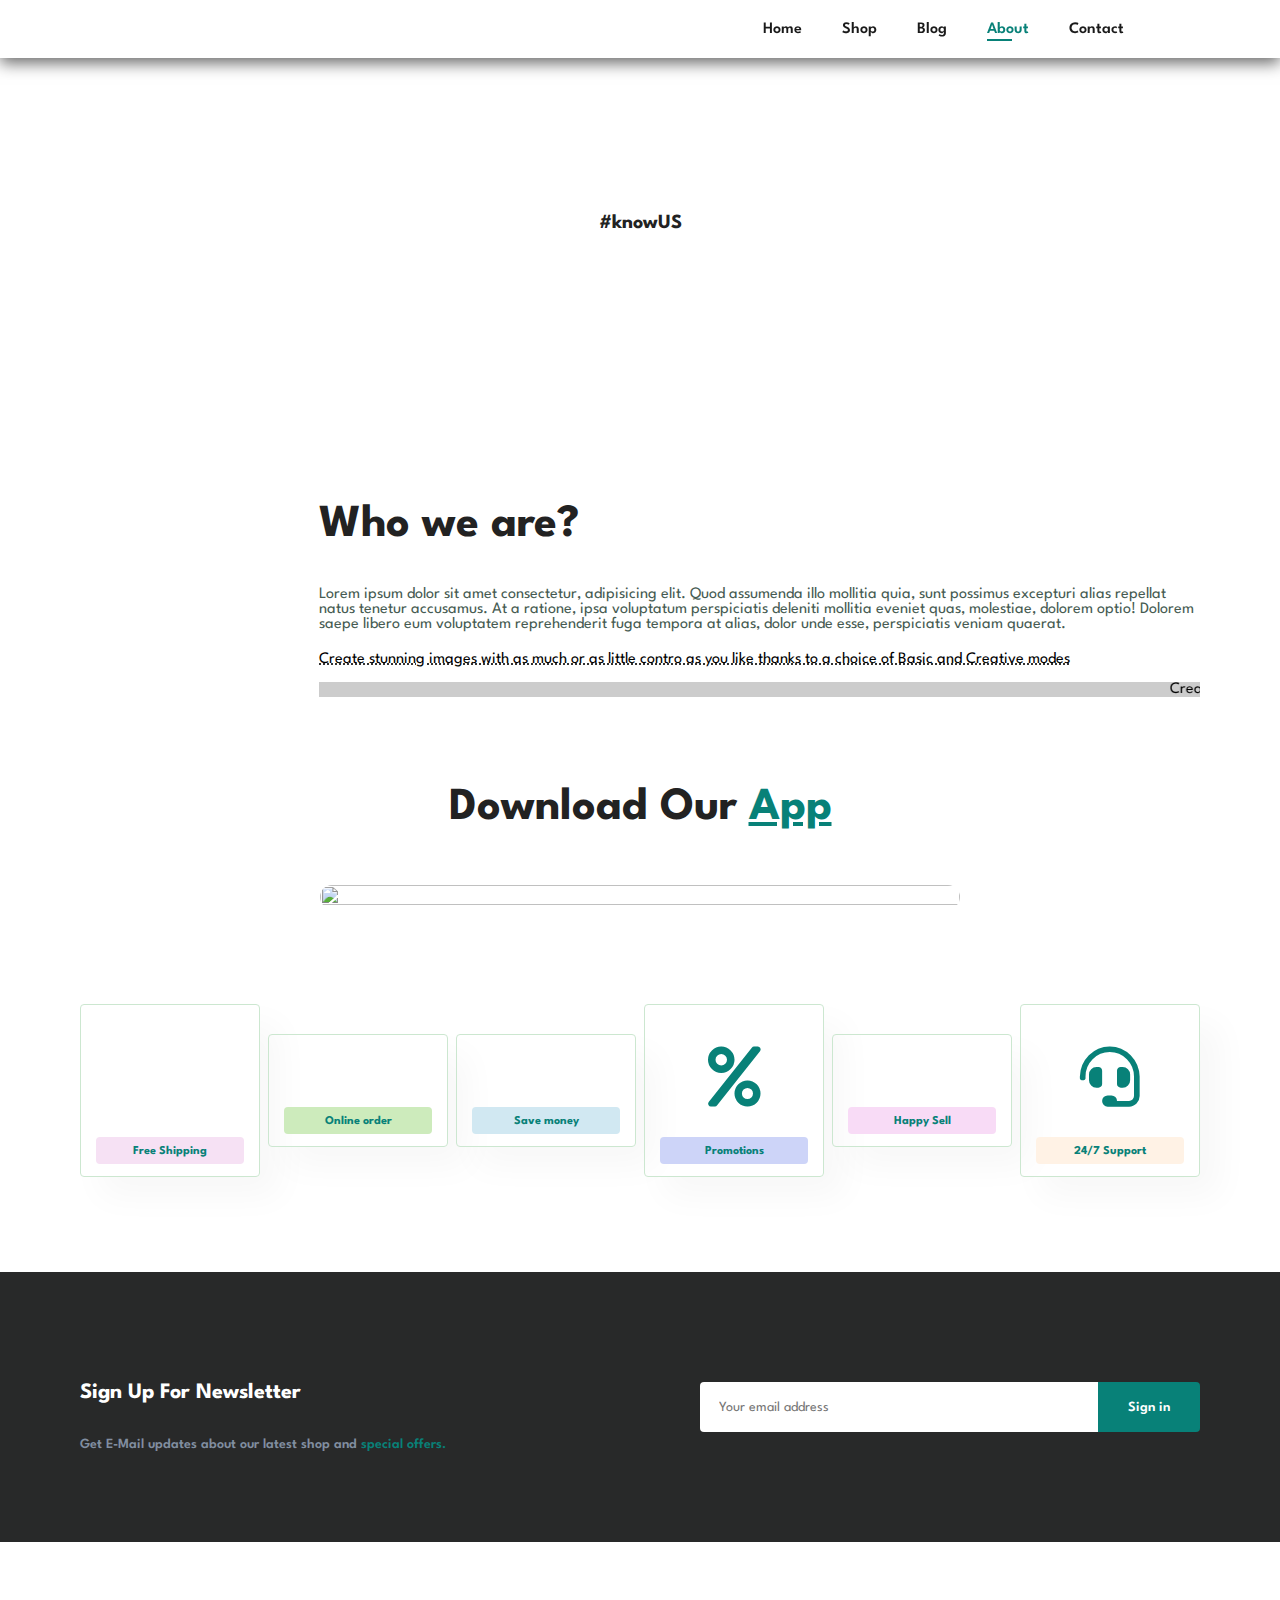
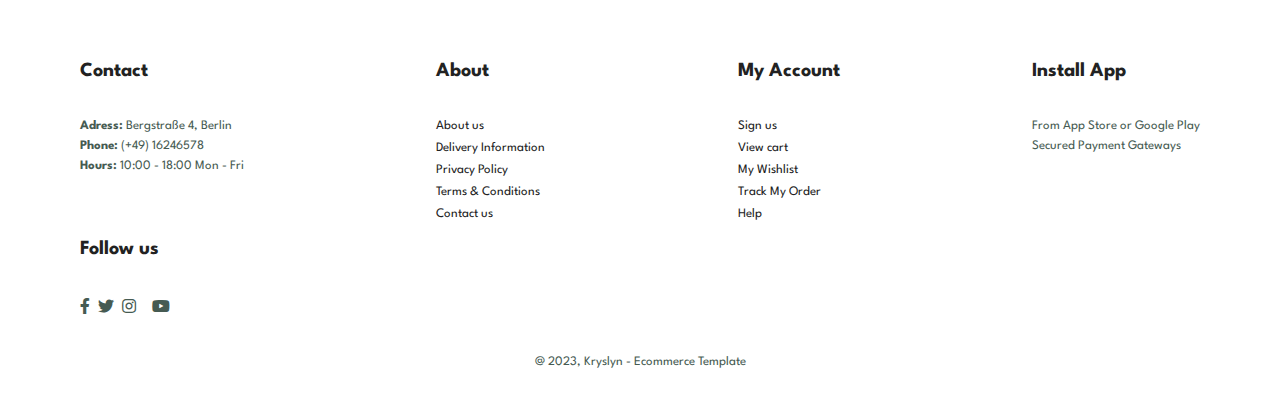
==== about.html @ 99d75855 "update pages" ====
<!DOCTYPE html>
<html lang="de">
  <head>
    <meta charset="UTF-8" />
    <meta http-equiv="X-UA-Compatible" content="IE=edge" />
    <meta name="viewport" content="width=device-width, initial-scale=1.0" />
    <title>E-Commerce Web</title>
    <link
      rel="stylesheet"
      href="https://pro.fontawesome.com/releases/v5.10.0/css/all.css"
    />

    <link rel="stylesheet" href="style.css" />
  </head>
  <body>
    <section id="header">
      <a href=""><img src="img/logo.png" class="logo" alt="" /></a>

      <div>
        <ul id="navbar">
          <li><a href="index.html">Home</a></li>
          <li><a href="shop.html">Shop</a></li>
          <li><a href="blog.html">Blog</a></li>
          <li><a href="about.html" class="active">About</a></li>
          <li><a href="contact.html">Contact</a></li>
          <li>
            <a href="cart.html" id="bag"><i class="far fa-shopping-bag"></i></a>
          </li>
          <a href="#" id="close"><i class="far fa-times"></i></a>
        </ul>
      </div>
      <div id="mobile">
        <a href="#"><i class="far fa-shopping-bag"></i></a>
        <i id="bar" class="fas fa-outdent"></i>
      </div>
    </section>

    <section id="page-header" class="about-header">
      <h4>#knowUS</h4>
      <p>Read about our new products in this blog</p>
    </section>

   <section id="about-head" class="section-p1">
    <img src="img/team.jpg" alt="">
    <div>
        <h2>Who we are?</h2>
        <p>Lorem ipsum dolor sit amet consectetur, adipisicing elit. Quod assumenda illo mollitia quia, sunt possimus excepturi alias repellat natus tenetur accusamus. At a ratione, ipsa voluptatum perspiciatis deleniti mollitia eveniet quas, molestiae, dolorem optio! Dolorem saepe libero eum voluptatem reprehenderit fuga tempora at alias, dolor unde esse, perspiciatis veniam quaerat.</p>
    <abbr title="">Create stunning images with as much or as little contro as you like thanks to a choice of Basic and Creative modes </abbr>
   <br><br>

   <marquee bgcolor="#ccc" loop="-1" scrollamount="5" width="100%">
    Create stunning images with as much or as little contro as you like thanks to a choice of Basic and Creative modes 

   </marquee>

</div>

   </section>

   <section id="app">
    <h2>Download Our <a href="#">App</a></h2>
    <div class="app-img">
        <img src="img/app.png">
    </div>
   </section>

   <section id="features" class="section-p1">
    <div class="fe-box">
      <div class="row">
        <i class="far fa-shipping-fast"></i>
        <h6>Free Shipping</h6>
      </div>
    </div>
    <div class="fe-box">
      <div class="row">
        <i class="far fa-bags-shopping"></i>
        <h6>Online order</h6>
      </div>
    </div>
    <div class="fe-box">
      <div class="row">
        <i class="far fa-badge-dollar"></i>
        <h6>Save money</h6>
      </div>
    </div>
    <div class="fe-box">
      <div class="row">
        <i class="fas fa-percent"></i>
        <h6>Promotions</h6>
      </div>
    </div>
    <div class="fe-box">
      <div class="row">
        <i class="far fa-box-check"></i>
        <h6>Happy Sell</h6>
      </div>
    </div>
    <div class="fe-box">
      <div class="row">
        <i class="fas fa-headset"></i>
        <h6>24/7 Support</h6>
      </div>
    </div>
  </section>

    <section id="newsletter" class="section-p1 section-m1">
      <div class="newstext">
        <h4>Sign Up For Newsletter</h4>
        <p>
          Get E-Mail updates about our latest shop and
          <span>special offers.</span>
        </p>
      </div>
      <div class="form">
        <input type="text" placeholder="Your email address" />
        <button class="btn normal">Sign in</button>
      </div>
    </section>

    <footer class="section-p1">
      <div class="col">
        <h4>Contact</h4>
        <p><strong>Adress: </strong> Bergstraße 4, Berlin</p>
        <p><strong>Phone: </strong> (+49) 16246578</p>
        <p><strong>Hours: </strong> 10:00 - 18:00 Mon - Fri</p>

        <div class="follow">
          <h4>Follow us</h4>
          <div class="icon">
            <i class="fab fa-facebook-f"></i>
            <i class="fab fa-twitter"></i>
            <i class="fab fa-instagram"></i>
            <i class="fab fa-fpinterest-p"></i>
            <i class="fab fa-youtube"></i>
          </div>
        </div>
      </div>

      <div class="col">
        <h4>About</h4>
        <a href="#">About us</a>
        <a href="#">Delivery Information</a>
        <a href="#">Privacy Policy</a>
        <a href="#">Terms & Conditions</a>
        <a href="#">Contact us</a>
      </div>
      <div class="col">
        <h4>My Account</h4>
        <a href="#">Sign us</a>
        <a href="#">View cart</a>
        <a href="#">My Wishlist</a>
        <a href="#">Track My Order</a>
        <a href="#">Help</a>
      </div>

      <div class="col install">
        <h4>Install App</h4>
        <p>From App Store or Google Play</p>
        <div class="row"></div>
        <p>Secured Payment Gateways</p>
        <img src="#" alt="" />
      </div>

      <div class="copyright">
        <p>@ 2023, Kryslyn - Ecommerce Template</p>
      </div>
    </footer>

    <script src="script.js"></script>
  </body>
</html>
---- style.css ----
@import url("https://fonts.googleapis.com/css2?family=Spartan:wght@100;200;300;400;500;600;700;800;900&display=swap");

* {
  margin: 0;
  padding: 0;
  box-sizing: border-box;
  font-family: "Spartan", sans-serif;
}

html {
  scroll-behavior: smooth;
}

/* Global Styles */

h1 {
  font-size: 50px;
  line-height: 64px;
  color: #222;
}

h2 {
  font-size: 46px;
  line-height: 54px;
  color: #222;
}

h4 {
  font-size: 20px;
  color: #222;
}

h6 {
  font-weight: 700;
  font-size: 12px;
}

p {
  font-size: 16px;
  color: #465b52;
  margin: 15px 0 20px 0;
}

.section-p1 {
  padding: 40px 80px;
}

.section-m1 {
  margin: 40px 0;
}

button.btn {
  font-size: 14px;
  font-weight: 600;
  padding: 15px 30px;
  color: #000;
  background-color: #fff;
  border-radius: 4px;
  cursor: pointer;
  border: none;
  outline: none;
  transition: 0.2s;
}

button.btn:hover,
button.btn-banner:hover {
  background-color: #088178;
  color: #fff;
}

button.btn-banner {
  font-size: 13px;
  font-weight: 600;
  padding: 11px 18px;
  color: #088178;
  background-color: transparent;
  cursor: pointer;
  border: 1px solid #fff;
  outline: none;
  transition: 0.2s;
}

body {
  width: 100%;
}

#header {
  display: flex;
  align-items: center;
  justify-content: space-between;
  padding: 20px 80px;
  box-shadow: 0 5px 15px rgba(0, 0, 0, 0.6);
  background-color: #fff;
  z-index: 999;
  position: sticky;
  top: 0;
  left: 0;
}

#navbar {
  display: flex;
  justify-content: center;
  align-items: center;
}

#navbar li {
  list-style-type: none;
  padding: 0 20px;
  position: relative;
}

#navbar li a {
  text-decoration: none;
  font-size: 16px;
  font-weight: 600;
  color: #1a1a1a;
}

#navbar li a:hover,
#navbar li a.active {
  color: #088178;
}

#navbar li a.active::after,
#navbar li a:hover::after {
  content: "";
  width: 30%;
  height: 2px;
  background: #088178;
  position: absolute;
  bottom: -4px;
  left: 20px;
}

#mobile {
  display: none;
  align-items: center;
}

#close {
  display: none;
}

#hero {
  background-image: url(img/bg.jpg);
  height: 100vh;
  width: 100%;
  background-size: cover;
  background-position: top 25% right -125px;
  padding: 0 80px;
  display: flex;
  align-items: flex-start;
  justify-content: center;
  flex-direction: column;
}

#hero h4 {
  padding-bottom: 15px;
}

#hero h1 {
  color: #088178;
}

#hero button {
  background-color: transparent;
  color: #088178;
  padding: 14px 80px 14px 65px;
  border-radius: 4px;
  cursor: pointer;
}


#features {
  display: flex;
  align-items: center;
  justify-content: space-between;
  flex-wrap: wrap;
  margin-top: 40px;
}

#features .fe-box {
  width: 180px;
  text-align: center;
  padding: 12px 15px;
  box-shadow: 20px 20px 34px rgba(0, 0, 0, 0.03);
  border: 1px solid #cce7d0;
  border-radius: 4px;
  margin: 15px 0;
}

#features .fe-box i {
  font-size: 60px;
  color: #088178;
  padding: 30px;
}

#features .fe-box .row {
  display: flex;
  flex-direction: column;
}

#features .fe-box:hover {
  box-shadow: 20px 20px 34px rgba(70, 62, 0221, 0.01);
}

#features .fe-box h6 {
  display: inline-block;
  padding: 9px 8px 6px 8px;
  line-height: 1;
  border-radius: 4px;
  color: #088178;
  background-color: #f6e1f4;
}

#features .fe-box:nth-child(2) h6 {
  background-color: #cdebbc;
}

#features .fe-box:nth-child(3) h6 {
  background-color: #d1e8f2;
}

#features .fe-box:nth-child(4) h6 {
  background-color: #cdd4f8;
}

#features .fe-box:nth-child(5) h6 {
  background-color: #f8dbf6;
}

#features .fe-box:nth-child(6) h6 {
  background-color: #fff2e5;
}

#product1 {
  text-align: center;
}

#product1 .pro-container {
  display: flex;
  justify-content: space-between;
  padding: 20px;
  flex-wrap: wrap;
}

#product1 .pro {
  width: 23%;
  min-width: 250px;
  padding: 10px 12px;
  border: 1px solid #cce7d0;
  box-shadow: 20px 20px 30px rgba(0, 0, 0, 0.03);
  margin: 15px 0;
  transition: 0.2s ease;
  position: relative;
}

#product1 .pro:hover {
  box-shadow: 20px 20px 30px rgba(0, 0, 0, 0.06);

}

#product1 .pro img {
  width: 100%;
  border-radius: 20px;
}

#product1 .pro .des {
  text-align: start;
  padding: 10px 0;
}

#product1 .pro .des span {
  color: #606063;
  font-size: 12px;
}

#product1 .pro .des h5 {
  padding-top: 7px;
  color: #1a1a1a;
}

#product1 .pro .des i {
  font-size: 12px;
  color: rgb(243, 181, 25);
}

#product1 .pro .des h4 {
  padding-top: 7px;
  font-size: 15px;
  font-weight: 700;
  color: #088178;
}

#product1 .pro .cart {
  width: 40px;
  height: 40px;
  line-height: 40px;
  border-radius: 50px;
  background-color: #e8f6ea;
  font-weight: 500;
  color: #088178;
  border: 1px solid #cce7d0;
  position: absolute;
  bottom: 20px;
  right: 10px;
}

#banner {
  display: flex;
  flex-direction: column;
  align-items: center;
  justify-content: center;
  text-align: center;
  background-image: url(img/banner.jpg);
  width: 100%;
  height: 40vh;
  background-size: cover;
  background-position: center;
}


#banner h4 {
  color: #fff;
  font-size: 16px;
}

#banner h2 {
  color: #fff;
  font-size: 30px;
  padding: 10px 0;

}

#banner h2 span {
  color: #e93131;
}

#sm-banner {
  display: flex;
  justify-content: space-between;
  flex-wrap: wrap;
}

#sm-banner .banner-box {
  display: flex;
  flex-direction: column;
  align-items: flex-start;
  justify-content: center;
  background-image: url(img/banner1.jpg);
  min-width: 580px;
  height: 50vh;
  background-size: cover;
  background-position: center;
  padding: 30px;

}

#sm-banner .banner-box2 {
  background-image: url(img/banner3.jpg);
}


#sm-banner h4 {
  color: #1a1a1a;
  font-size: 20px;
  font-weight: 300;
}

#sm-banner h2 {
  color: #088178;
  font-size: 28px;
  font-weight: 800;
}

#sm-banner span {
  color: #1a1a1a;
  font-size: 14px;
  font-weight: 500;
  padding: 15px 0;
}

#banner3 {
  display: flex;
  justify-content: space-between;
  flex-wrap: wrap;
  padding: 0 80px;
}

#banner3 .banner-box {
  display: flex;
  flex-direction: column;
  align-items: flex-start;
  justify-content: center;
  background-image: url(img/banner2.jpg);
  min-width: 30%;
  height: 30vh;
  background-size: cover;
  background-position: center;
  padding: 20px;
  margin-bottom: 20px;
}

#banner3 .banner-box1 {
  background-image: url(img/banner4.jpg);
}

#banner3 .banner-box2 {
  background-image: url(img/banner5.jpg);
}

#banner3 h2 {
  color: #fff;
  font-weight: 900;
  font-size: 25px;
}

#banner3 h3 {
  color: #1a1a1a;
  font-weight: 400;
  font-size: 15px;
  padding: 15px 0;
}

#newsletter {
  display: flex;
  align-items: center;
  justify-content: space-between;
  background-repeat: no-repeat;
  min-width: 30%;
  height: 30vh;
  background-position: 20% 30%;
  background-color: #282929;
  ;
}

#newsletter h4 {
  font-size: 22px;
  font-weight: 700;
  color: #fff;
}

#newsletter p {
  font-size: 14px;
  font-weight: 600;
  color: #818ea0;
}

#newsletter p span {
  color: #088178;
}

#newsletter .form {
  display: flex;
  width: 500px;
}

#newsletter input {
  height: 3.125rem;
  padding: 0 1.25em;
  font-size: 14px;
  width: 100%;
  border: 1px solid transparent;
  border-radius: 4px;
  outline: none;
  border-top-right-radius: 0;
  border-bottom-right-radius: 0;
}

#newsletter .normal {
  background-color: #088178;
  color: #fff;
  white-space: nowrap;
  border-top-left-radius: 0;
  border-bottom-left-radius: 0;
}

footer {
  display: flex;
  flex-wrap: wrap;
  justify-content: space-between;
}

footer .col {
  display: flex;
  flex-direction: column;
  align-items: flex-start;
}

footer h4 {
  margin-bottom: 20px;
}

footer p {
  font-size: 13px;
  margin: 0 0 8px 0;
}

footer a {
  font-size: 13px;
  text-decoration: none;
  color: #222;
  margin-bottom: 10px;
}

footer .follow {
  margin-top: 20px;
}

footer .follow i {
  color: #465b52;
  padding-right: 4px;
  cursor: pointer;
}

footer .install .row img {
  border: 1px solid #088178;
  border-radius: 6px;
}

footer .follow i:hover,
footer a:hover {
  color: #088178;
}

footer .copyright {
  width: 100%;
  text-align: center;
  margin-top: 40px;
}

/* Shop Page */

#page-header {
  background-image: url('img/banner5.jpg');
  width: 100%;
  height: 40vh;
  background-size: cover;
  display: flex;
  justify-content: center;
  text-align: center;
  flex-direction: column;
  padding: 14px;
}

#page-header h2,
#page-header p {
  color: #fff;
}

#pagination {
  text-align: center;
}

#pagination a {
  text-decoration: none;
  background-color: #088178;
  padding: 15px 20px;
  border-radius: 4px;
  color: #fff;
  font-weight: 600;
}

#pagination a i {
  font-size: 16px;
  font-weight: 600;
}

/* Single product page */
#product-details {
  display: flex;
  margin-top: 20px;
}

#product-details .single-img {
  width: 40%;
  margin-right: 50px;
}

.img-group {
  display: flex;
  justify-content: space-between;
}

.img-col {
  flex-basis: 24%;
  cursor: pointer;
}


#product-details .single-details {
  width: 60%;
}

#product-details .single-details h6,
h4,
h2 {
  padding: 40px 0 20px 0;
}

#product-details .single-details h2 {
  font-size: 26px;
}

#product-details .single-details select {
  display: block;
  padding: 5px 10px;
  margin-bottom: 10px;
}

#product-details .single-details input {
  width: 50px;
  height: 47px;
  padding-left: 10px;
  font-size: 16px;
  margin-right: 10px;
}

#product-details .single-details input:focus {
  outline: none;
}

#product-details .single-details button {
  background-color: #088178;
  color: #fff;
}

#product-details .single-details span {
  line-height: 25px;
}

/* Blog page */

#page-header.blog-header {
  background-image: url(img/banner3.jpg);
}

#page-header.blog-header p {
  color: #000;
}

#blog {
  padding: 150px 150px 0 150px;
}

#blog .blog-box {
  display: flex;
  align-items: center;
  width: 100%;
  position: relative;
  padding-bottom: 90px;
}

#blog .blog-img {
  width: 50%;
  margin-right: 40px;
}

#blog img {
  width: 100%;
  height: 300px;
  object-fit: cover;
}

#blog .blog-details {
  width: 50%;
}

#blog .blog-details a {
  text-decoration: none;
  font-size: 11px;
  text-transform: uppercase;
  color: #000;
  font-weight: 700;
  position: relative;
  transition: 0.3s;
}

#blog .blog-details a::after {
  content: "";
  width: 50px;
  height: 1px;
  background-color: #000;
  position: absolute;
  top: 4px;
  right: -60px;
}

#blog .blog-details a:hover {
  color: #088178;
}

#blog .blog-details a:hover::after {
  background-color: #088178;
}

#blog .blog-box h1 {
  position: absolute;
  top: -40px;
  left: 0;
  font-size: 70px;
  font-weight: 700;
  color: #c9cbce;
  z-index: -9;
}

/* About page */

#about-head img {
  width: 50%;
  height: auto;
}

#about-head {
  display: flex;
  align-items: center;
}

#about-head div {
  padding-left: 40px;
}

#app {
  text-align: center;
}

#app h2 a {
  color: #088178;
}

#app .app-img {
  width: 50%;
  height: 100%;
  margin: 30px auto;
}

#app .app-img img {
  width: 100%;
  height: 100%;
  border-radius: 20px;
}

/* Contact page */

#contact {
  display: flex;
  align-items: center;
  justify-content: space-between;
}

#contact .details {
  width: 40%;
}

#contact .details span,
#form form span {
  font-size: 12px;
  text-transform: uppercase;
}

#contact .details h2,
#form form h2 {
  font-size: 26px;
  line-height: 35px;
  padding: 20px 0;
}

#contact .details h3 {
  font-size: 16px;
  padding-bottom: 15px;
}

#contact .details li {
  list-style: none;
  display: flex;
  padding: 10px 0;
}

#contact .details li i {
  font-size: 14px;
  padding-right: 22px;
}

#contact .details li p {
  margin: 0;
  font-size: 14px;
}

#contact .map {
  width: 55%;
  height: 400px;
}

#contact .map iframe {
  width: 100%;
  height: 100%;
}

#form {
  display: flex;
  justify-content: space-between;
  margin: 30px;
  padding: 80px;
  border: 1px solid #e1e1e1;
}

#form form {
  width: 65%;
  display: flex;
  flex-direction: column;
  justify-content: flex-start;
}

#form form input,
#form form textarea {
  width: 100%;
  padding: 12px 15px;
  outline: none;
  margin-bottom: 20px;
  border: 1px solid #e1e1e1;
}

#form form button {
  background-color: #088178;
  color: #fff;
}

#form .people {
  margin-top: 100px;
}

#form .people div {
  padding-bottom: 25px;
  display: flex;
  align-items: flex-start;
}

#form .people div img {
  width: 65px;
  height: 65px;
  object-fit: cover;
  margin-right: 15px;
  border-radius: 50%;
}

#form .people div p {
  margin: 0;
  font-size: 13px;
  line-height: 25px;
}


#form .people div p span {
  display: block;
  font-size: 16px;
  font-weight: 600;
  color: #000;
}

/* Cart Page */

#cart table {
  width: 100%;
  border-collapse: collapse;
  table-layout: fixed;
  white-space: nowrap;
}

#cart img {
  width: 70px;
}

#cart table td:nth-child(1) {
  width: 100px;
  text-align: center;
}

#cart table td:nth-child(2) {
  width: 150px;
  text-align: center;
}

#cart table td:nth-child(3) {
  width: 250px;
  text-align: center;
}

#cart table td:nth-child(4),
#cart table td:nth-child(5),
#cart table td:nth-child(6) {
  width: 150px;
  text-align: center;
}

#cart table td:nth-child(5) input {
  width: 70px;
  padding: 5px 10px 10px 15px;
}

#cart table thead {
  border: 1px solid #e1e1e1;
  border-left: none;
  border-right: none;
}

#cart table thead td {
  font-weight: 700;
  text-transform: uppercase;
  font-size: 13px;
  padding: 20px 0;
}

#cart table tbody tr td {
  padding-top: 15px;
}

#cart table tbody tr td a {
  text-decoration: none;
}

#cart table tbody td {
  font-size: 13px;
}

#cart-add {
  display: flex;
  flex-wrap: wrap;
  justify-content: space-between;
}

#coupon {
  width: 50%;
  margin-bottom: 30px;
}

#coupon h3,
#subtotal h3 {
  margin-bottom: 15px;
}

#coupon input {
  padding: 10px 20px;
  outline: none;
  width: 60%;
  margin-right: 10px;
  border: 1px solid #e1e1e1;
}

#coupon button,
#subtotal button {
  background-color: #088178;
  color: #fff;
  padding: 12px 20px;
}

#subtotal {
  width: 50%;
  margin-bottom: 30px;
  border: 1px solid #e1e1e1;
  padding: 30px;
}

#subtotal table {
  border-collapse: collapse;
  width: 100%;
  margin-bottom: 30px;
}

#subtotal table td {
  width: 50%;
  border: 1px solid #e1e1e1;
  padding: 10px;
  font-size: 13px;
}





/* Media queries */

@media (max-width: 799px) {

  .section-p1 {
    padding: 80px 40px;
  }

  #navbar {
    display: flex;
    flex-direction: column;
    align-items: flex-start;
    justify-content: flex-start;
    position: fixed;
    top: 0;
    right: -300px;
    height: 100vh;
    width: 300px;
    background-color: #e3e6f3;
    box-sizing: 0 40px 60px rgba(0, 0, 0, 0.1);
    padding: 80px 0 0 10px;
    transition: 0.3s;
  }

  #navbar.active {
    right: 0px;
  }

  #navbar li {
    margin-bottom: 25px;
  }

  #mobile {
    display: flex;
    align-items: center;
    justify-content: space-between;
  }

  #mobile i {
    color: #1a1a1a;
    font-size: 24px;
    margin-left: 20px;
  }

  #close {
    display: initial;
    position: absolute;
    top: 30px;
    left: 30px;
    color: #222;
    font-size: 24px;
  }

  #bag {
    display: none;
  }

  #hero {
    height: 70vh;
    padding: 0 80px;
    background-position: top 30% right 30%;
  }

  #features {
    justify-content: center;
  }

  #features .fe-box {
    margin: 15px 15px;
  }

  #product1 .pro-container {
    justify-content: center;
  }

  #product1 .pro {
    margin: 15px;
  }

  #banner {
    height: 20vh;
  }

  #sm-banner .banner-box {
    min-width: 100%;
    height: 30vh;
  }

  #banner3 {
    padding: 0 40px;
  }

  #banner3 .banner-box {
    width: 28%;
  }

  #newsletter .form {
    width: 70%;
  }

  /* Contact page */

  #form {
    padding: 20px;
  }

  #form form {
    width: 50%;
  }

  #form .people {
    margin-top: 130px;
  }

  /* Cart Page */

  #cart table {
    width: 100%;
    border-collapse: collapse;
    table-layout: fixed;
    white-space: nowrap;
  }

  #cart img {
    width: 70%;
  }






}

@media (max-width: 477px) {
  .section-p1 {
    padding: 20px;
  }

  #header {
    padding: 10px 30px;
  }

  h1 {
    font-size: 38px;

  }

  h2 {
    font-size: 32px;
  }

  #hero {
    padding: 0 20px;
    background-position: 55%;
  }

  #features {
    justify-content: space-between;
  }

  #features .fe-box {
    width: 155px;
    margin: 0 0 15px 0;
  }

  #product1 .pro {
    width: 100%;
  }

  #banner {
    height: 40vh;
  }

  #sm-banner .banner-box {
    height: 40vh;
  }

  #sm-banner .banner-box2 {
    margin-top: 20px;
  }

  #banner3 {
    padding: 0 20px;
  }

  #banner3 .banner-box {
    width: 100%;
  }

  #newsletter {
    flex-direction: column;
    padding: 40px 20px;
  }

  #newsletter .form {
    width: 100%;
  }

  footer .copyright {
    text-align: start;
  }

  /* Single page */

  #product-details {
    display: flex;
    flex-direction: column;
  }

  #product-details .single-img {
    width: 100%;
    margin-right: 0px;
  }

  #product-details .single-details {
    width: 100%;
  }

  #product-details .single-details h6,
  h4,
  h2 {
    padding: 20px 0 20px 0;
  }

  /* Blog page */
  #blog {
    padding: 100px 0 20px 20px;
  }

  #blog .blog-box {
    display: flex;
    flex-direction: column;
    align-items: flex-start;
  }

  #blog .blog-img {
    width: 100%;
    margin-right: 0;
    margin-bottom: 20px;
  }

  #blog .blog-details {
    width: 100%;
  }

  /* Blog page */

  #about-head {
    flex-direction: column;
  }

  #about-head img {
    width: 100%;
  }

  #app img {
    width: 100%;
  }

  /* Contact page */

  #contact {
    flex-direction: column;
  }

  #contact .details {
    width: 100%;
  }

  #contact .map {
    padding-top: 50px;
    width: 100%;
  }

  #form {
    margin: 10px;
    padding: 10px 30px;
    flex-wrap: wrap;
  }

  #form form {
    width: 100%;
    margin-bottom: 30px;
  }

}
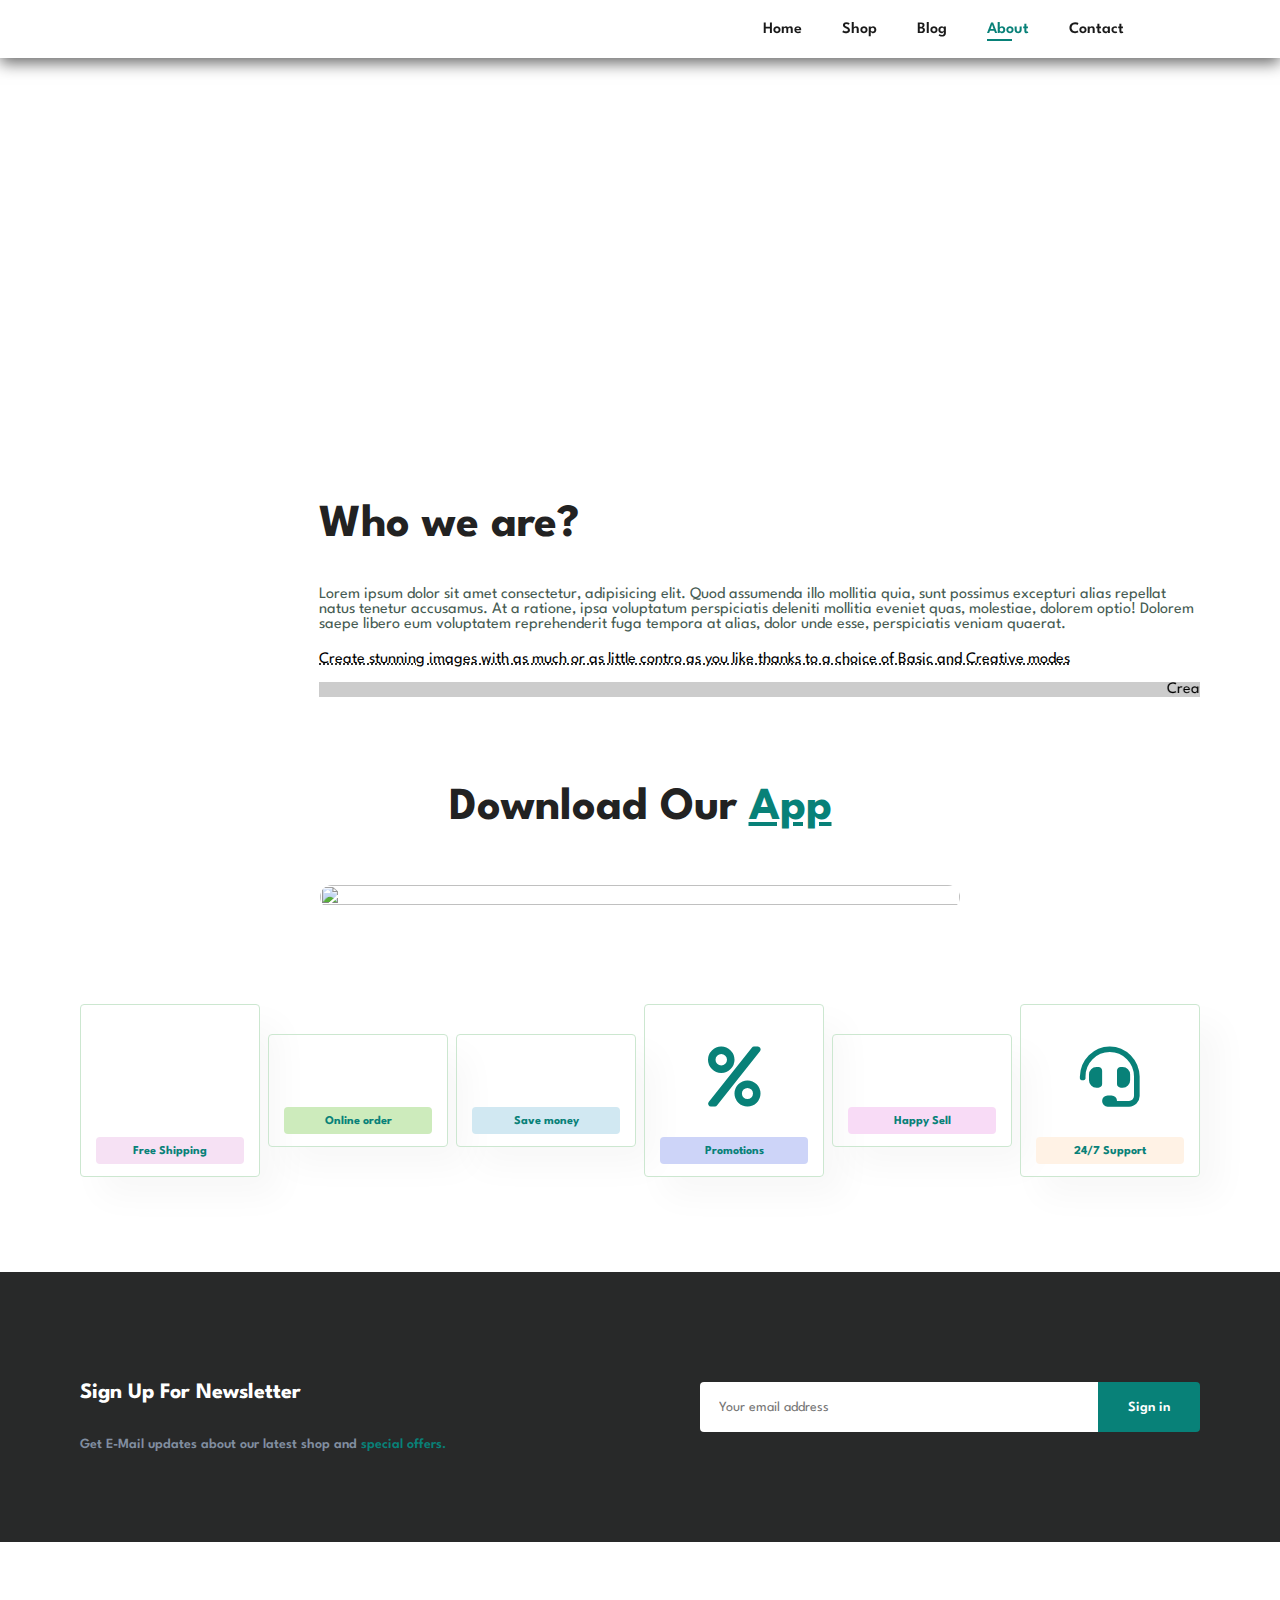
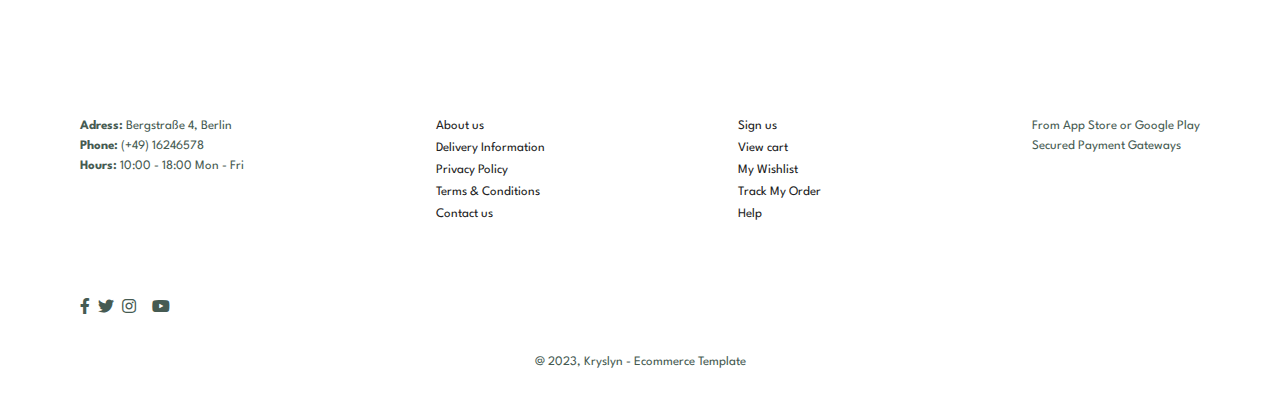
==== commit 63f98f1a: "update" ====
--- a/about.html
+++ b/about.html
@@ -30,7 +30,7 @@
         </ul>
       </div>
       <div id="mobile">
-        <a href="#"><i class="far fa-shopping-bag"></i></a>
+        <a href="cart.html"><i class="far fa-shopping-bag"></i></a>
         <i id="bar" class="fas fa-outdent"></i>
       </div>
     </section>
--- a/style.css
+++ b/style.css
@@ -27,7 +27,7 @@
 
 h4 {
   font-size: 20px;
-  color: #222;
+  color: #fff;
 }
 
 h6 {
@@ -137,7 +137,7 @@
   align-items: center;
 }
 
-#close {
+#close{
   display: none;
 }
 
@@ -164,10 +164,14 @@
 
 #hero button {
   background-color: transparent;
-  color: #088178;
   padding: 14px 80px 14px 65px;
   border-radius: 4px;
   cursor: pointer;
+}
+
+#hero button a{
+  color: #088178;
+  text-decoration: none;
 }
 
 
@@ -532,7 +536,7 @@
 /* Shop Page */
 
 #page-header {
-  background-image: url('img/banner5.jpg');
+  background-image: url('img/bg1.png');
   width: 100%;
   height: 40vh;
   background-size: cover;
@@ -978,6 +982,12 @@
 
 
 /* Media queries */
+
+@media (max-width: 1051px) {
+  #cart {
+    overflow-x: auto;
+   }
+}
 
 @media (max-width: 799px) {
 
@@ -995,7 +1005,7 @@
     right: -300px;
     height: 100vh;
     width: 300px;
-    background-color: #e3e6f3;
+    background-color: #e1e1e1;
     box-sizing: 0 40px 60px rgba(0, 0, 0, 0.1);
     padding: 80px 0 0 10px;
     transition: 0.3s;
@@ -1021,7 +1031,7 @@
     margin-left: 20px;
   }
 
-  #close {
+  #close{
     display: initial;
     position: absolute;
     top: 30px;
@@ -1093,20 +1103,9 @@
 
   /* Cart Page */
 
-  #cart table {
-    width: 100%;
-    border-collapse: collapse;
-    table-layout: fixed;
-    white-space: nowrap;
-  }
-
-  #cart img {
-    width: 70%;
-  }
-
-
-
-
+ #cart {
+  overflow-x: auto;
+ }
 
 
 }
@@ -1132,6 +1131,10 @@
   #hero {
     padding: 0 20px;
     background-position: 55%;
+  }
+
+  #page-header{
+    height: 15vh;
   }
 
   #features {
@@ -1263,4 +1266,14 @@
     margin-bottom: 30px;
   }
 
+  /* Cart Page */
+
+  #cart-add {
+    flex-direction: column;
+  }
+
+  #coupon, #subtotal{
+    width: 100%;
+  }
+
 }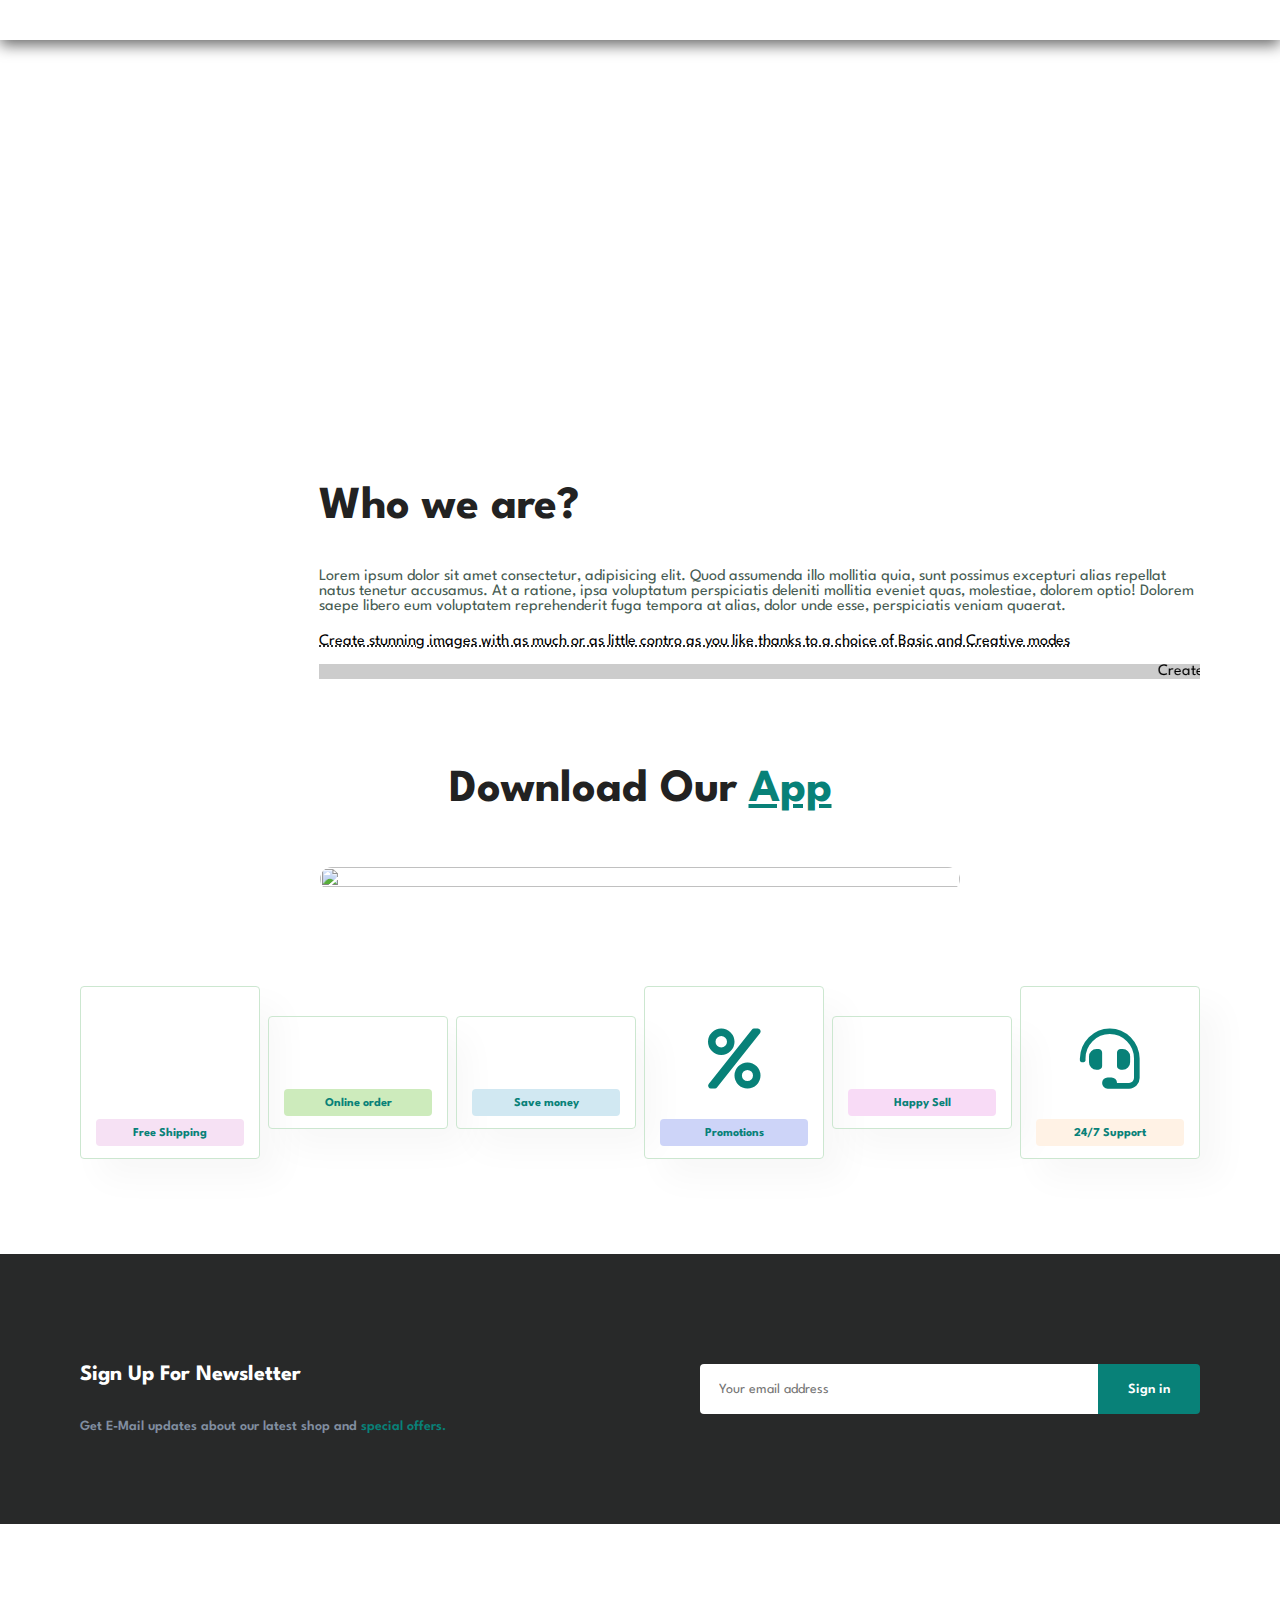
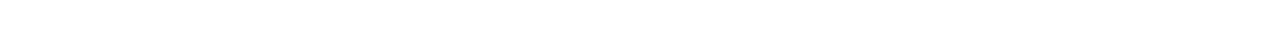
==== commit f928465f: "update all pages" ====
--- a/about.html
+++ b/about.html
@@ -13,27 +13,8 @@
     <link rel="stylesheet" href="style.css" />
   </head>
   <body>
-    <section id="header">
-      <a href=""><img src="img/logo.png" class="logo" alt="" /></a>
-
-      <div>
-        <ul id="navbar">
-          <li><a href="index.html">Home</a></li>
-          <li><a href="shop.html">Shop</a></li>
-          <li><a href="blog.html">Blog</a></li>
-          <li><a href="about.html" class="active">About</a></li>
-          <li><a href="contact.html">Contact</a></li>
-          <li>
-            <a href="cart.html" id="bag"><i class="far fa-shopping-bag"></i></a>
-          </li>
-          <a href="#" id="close"><i class="far fa-times"></i></a>
-        </ul>
-      </div>
-      <div id="mobile">
-        <a href="cart.html"><i class="far fa-shopping-bag"></i></a>
-        <i id="bar" class="fas fa-outdent"></i>
-      </div>
-    </section>
+   
+    <section id="header"></section>
 
     <section id="page-header" class="about-header">
       <h4>#knowUS</h4>
@@ -117,55 +98,11 @@
       </div>
     </section>
 
-    <footer class="section-p1">
-      <div class="col">
-        <h4>Contact</h4>
-        <p><strong>Adress: </strong> Bergstraße 4, Berlin</p>
-        <p><strong>Phone: </strong> (+49) 16246578</p>
-        <p><strong>Hours: </strong> 10:00 - 18:00 Mon - Fri</p>
+    <footer class="section-p1" id="footer"></footer>
 
-        <div class="follow">
-          <h4>Follow us</h4>
-          <div class="icon">
-            <i class="fab fa-facebook-f"></i>
-            <i class="fab fa-twitter"></i>
-            <i class="fab fa-instagram"></i>
-            <i class="fab fa-fpinterest-p"></i>
-            <i class="fab fa-youtube"></i>
-          </div>
-        </div>
-      </div>
-
-      <div class="col">
-        <h4>About</h4>
-        <a href="#">About us</a>
-        <a href="#">Delivery Information</a>
-        <a href="#">Privacy Policy</a>
-        <a href="#">Terms & Conditions</a>
-        <a href="#">Contact us</a>
-      </div>
-      <div class="col">
-        <h4>My Account</h4>
-        <a href="#">Sign us</a>
-        <a href="#">View cart</a>
-        <a href="#">My Wishlist</a>
-        <a href="#">Track My Order</a>
-        <a href="#">Help</a>
-      </div>
-
-      <div class="col install">
-        <h4>Install App</h4>
-        <p>From App Store or Google Play</p>
-        <div class="row"></div>
-        <p>Secured Payment Gateways</p>
-        <img src="#" alt="" />
-      </div>
-
-      <div class="copyright">
-        <p>@ 2023, Kryslyn - Ecommerce Template</p>
-      </div>
-    </footer>
-
-    <script src="script.js"></script>
+   
+    <script src="js/essentials.js"></script>
+    <script src="js/script.js"></script>
+    <script src="js/cart.js"></script>
   </body>
 </html>
--- a/style.css
+++ b/style.css
@@ -109,6 +109,12 @@
   position: relative;
 }
 
+#buyItems li {
+  padding: 0;
+  position: inherit;
+
+}
+
 #navbar li a {
   text-decoration: none;
   font-size: 16px;
@@ -132,12 +138,218 @@
   left: 20px;
 }
 
+
+/*shopping-cart*/
+
+.shopping-cart .sum-prices {
+  display: flex;
+  flex-direction: row;
+  justify-content: center;
+  align-items: center;
+}
+
+#sum-prices {
+  padding-left: 5px;
+}
+
+.sum-prices h6 {
+  font-size: 0.9rem;
+}
+
+.shoppingCartButton {
+  cursor: pointer;
+  margin-top: -2px;
+}
+
+.shoppingCartButton:hover,
+.account:hover * {
+  color: #0e5e53;
+}
+
+.producstOnCart {
+  -ms-overflow-style: none;
+  /* IE and Edge */
+  scrollbar-width: none;
+  overflow: hidden;
+  overflow-y: scroll;
+  scroll-behavior: smooth;
+  overscroll-behavior: contain;
+  background-color: #202020;
+  width: 300px;
+  height: 500px;
+  color: #f0f0f0;
+  z-index: 15;
+  position: fixed;
+  top: 20px;
+  right: 0;
+  text-align: center;
+  animation: fade 1s;
+}
+
+.producstOnCart::-webkit-scrollbar {
+  display: none;
+}
+
+@keyframes fade {
+  0% {
+    transform: translateX(100%);
+  }
+
+  100% {
+    transform: none;
+  }
+}
+
+.producstOnCart::-webkit-scrollbar {
+  width: 0;
+  background: transparent;
+}
+
+.hide {
+  display: none;
+  visibility: none;
+}
+
+.producstOnCart ul {
+  text-align: left;
+  display: flex;
+  flex-direction: column;
+  justify-content: center;
+  align-items: center;
+}
+
+.producstOnCart .buyItem {
+  border-bottom: #aaa 1px solid;
+  width: 90%;
+  padding: 10px 0;
+  display: flex;
+}
+
+.producstOnCart .buyItem h5 {
+  margin-top: 20px;
+}
+
+.itemsCart .buyItem h5{
+color: red;
+}
+
+
+.producstOnCart img {
+  width: 80px;
+  padding: 20px;
+}
+
+.producstOnCart .top {
+  display: flex;
+  background-color: #088178;
+  text-align: center;
+  padding: 10px 0;
+  position: sticky;
+  top: 0;
+  width: 100%;
+}
+
+.top button {
+  background: transparent;
+  border: none;
+  font-size: 1.5rem;
+  margin-left: 10px;
+  color: #e8f6ea;
+  cursor: pointer;
+}
+
+.top button:hover {
+  color: #000;
+}
+
+.top h3 {
+  position: absolute;
+  left: 50%;
+  top: 50%;
+  transform: translate(-50%, -50%);
+  margin: 0 auto;
+}
+
+.producstOnCart>.checkout {
+  margin: 30px;
+}
+
+.producstOnCart>.checkout a{
+   text-decoration: none;
+   color: #000;
+}
+
+.hidden{
+   visibility: hidden;
+}
+
+.overlay {
+  overflow: hidden;
+  display: inline-block;
+  content: "";
+  position: fixed;
+  left: 0;
+  top: 0;
+  width: 100vw;
+  height: 100vh;
+  z-index: -1;
+  background: rgba(0, 0, 0, 0.5);
+}
+
+.stopScrolling {
+  height: 100vh;
+  overflow: hidden;
+}
+
+.buyItem h6 {
+  margin-bottom: 10px;
+}
+
+.buyItem button {
+  background: transparent;
+  color: #fff;
+  cursor: pointer;
+  font-weight: 900;
+  font-size: 1.2rem;
+  padding: 0 6px;
+  border: none;
+}
+
+.buyItem button:active {
+  color: #96c8cc;
+}
+
+.buyItem>div {
+  padding: 0 20px;
+}
+
+.producstOnCart .empty {
+  justify-self: center;
+  text-align: center;
+}
+
+.price {
+  color: #dd3333;
+  margin-top: 10px;
+  text-align: left;
+  padding: 5px;
+  font-size: 1rem;
+}
+
+
+
+
+
+
+
+
+
 #mobile {
   display: none;
   align-items: center;
 }
 
-#close{
+#close {
   display: none;
 }
 
@@ -169,7 +381,7 @@
   cursor: pointer;
 }
 
-#hero button a{
+#hero button a {
   color: #088178;
   text-decoration: none;
 }
@@ -527,6 +739,11 @@
   color: #088178;
 }
 
+footer .pay_icons {
+  font-size: 50px;
+  color: #088178;
+}
+
 footer .copyright {
   width: 100%;
   text-align: center;
@@ -874,6 +1091,12 @@
   width: 70px;
 }
 
+#cart table button {
+  padding: 10px;
+  background-color: transparent;
+  border: none;
+}
+
 #cart table td:nth-child(1) {
   width: 100px;
   text-align: center;
@@ -986,7 +1209,7 @@
 @media (max-width: 1051px) {
   #cart {
     overflow-x: auto;
-   }
+  }
 }
 
 @media (max-width: 799px) {
@@ -1031,7 +1254,7 @@
     margin-left: 20px;
   }
 
-  #close{
+  #close {
     display: initial;
     position: absolute;
     top: 30px;
@@ -1103,9 +1326,9 @@
 
   /* Cart Page */
 
- #cart {
-  overflow-x: auto;
- }
+  #cart {
+    overflow-x: auto;
+  }
 
 
 }
@@ -1133,7 +1356,7 @@
     background-position: 55%;
   }
 
-  #page-header{
+  #page-header {
     height: 15vh;
   }
 
@@ -1272,8 +1495,41 @@
     flex-direction: column;
   }
 
-  #coupon, #subtotal{
+  #coupon,
+  #subtotal {
     width: 100%;
   }
 
+  /* cart */
+
+  .producstOnCart {
+    font-size: 0.8rem;
+  }
+
+  .pop-mobiles-1 {
+    width: 100%;
+    font-size: 0.9rem;
+    height: 300px;
+    margin: 0;
+  }
+
+  .pop-mobiles-1 .btn {
+    opacity: 0.9;
+  }
+
+  .pop-mobiles-1>div {
+    top: 0%;
+  }
+
+  .pop-mobiles-1 h2 {
+    font-family: "Franklin Gothic Medium", "Arial Narrow", Arial, sans-serif;
+    font-weight: 900;
+    font-size: 1.4rem;
+  }
+
+  .pop-mobiles-2 {
+    width: 55%;
+    margin-left: 1%;
+  }
+
 }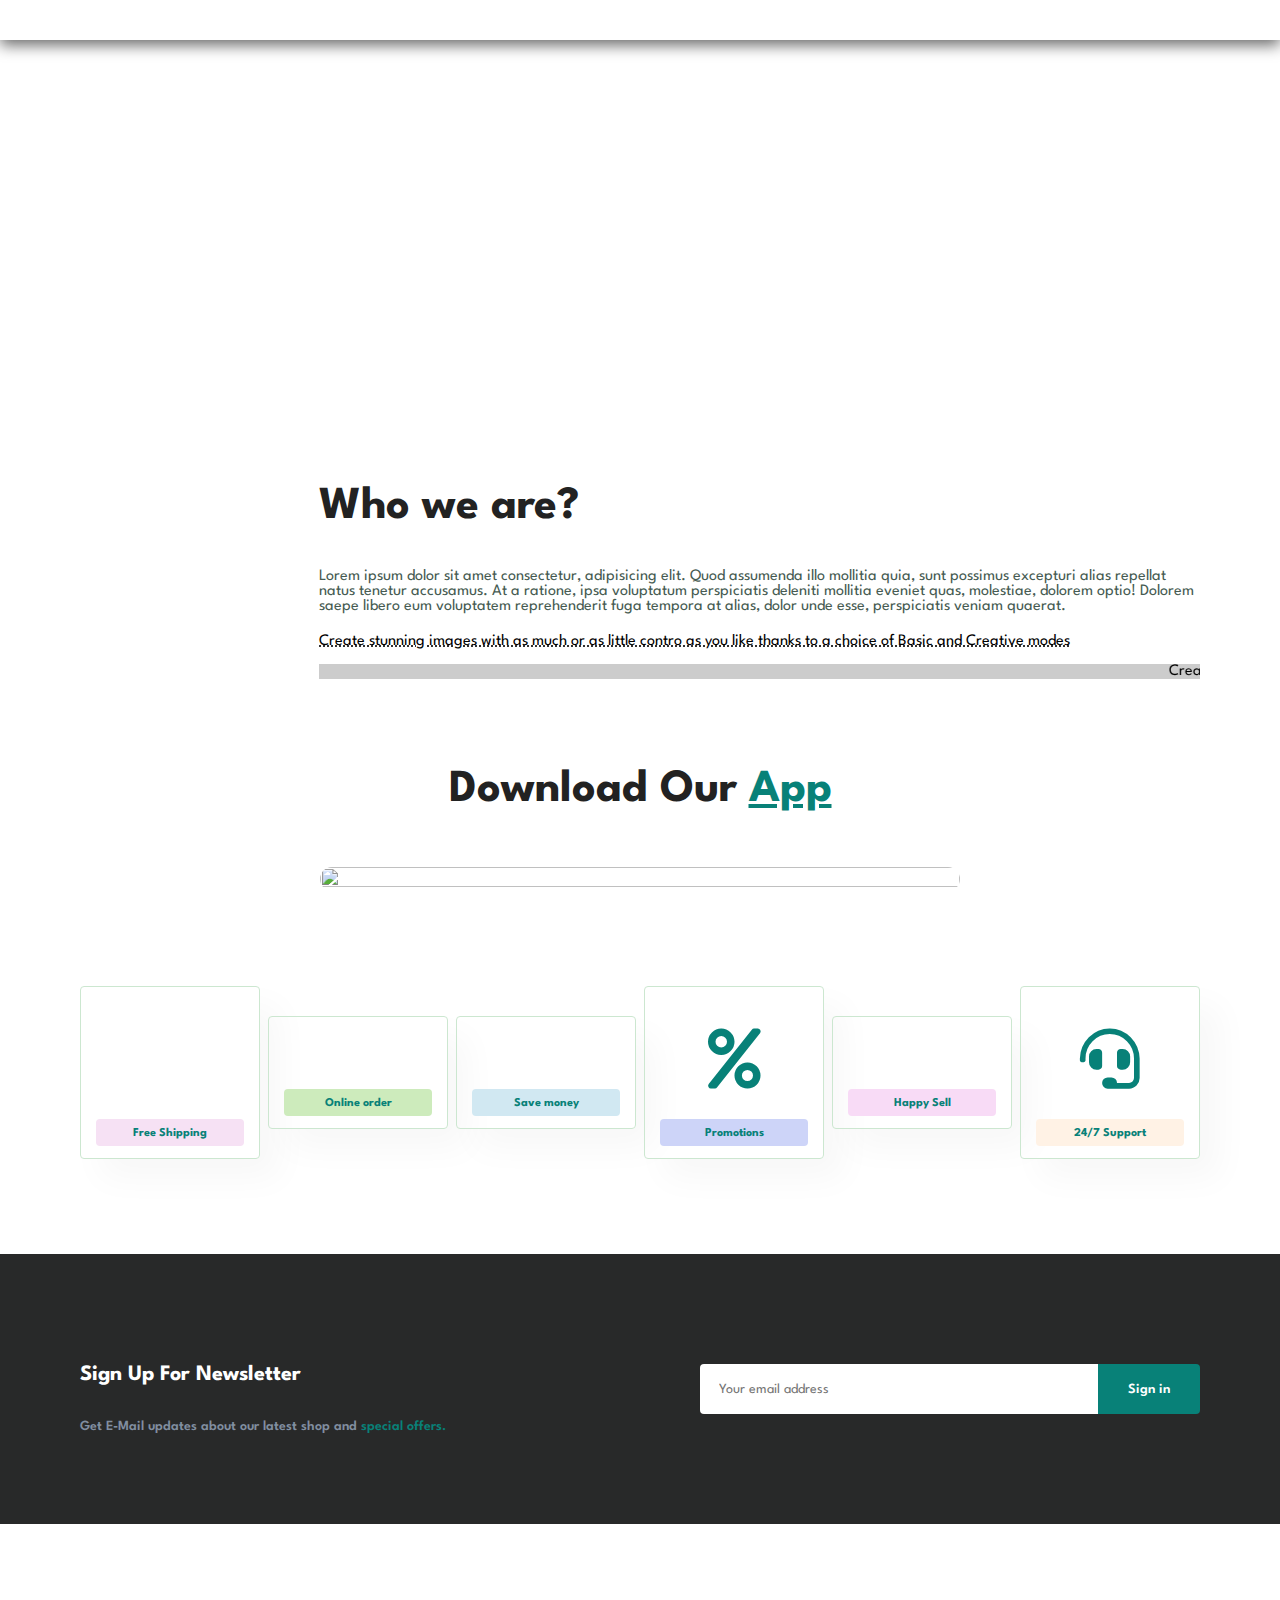
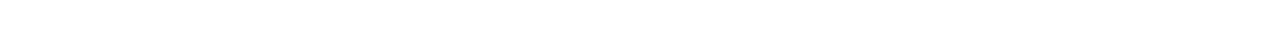
==== commit a29a748c: "update" ====
--- a/about.html
+++ b/about.html
@@ -101,7 +101,7 @@
     <footer class="section-p1" id="footer"></footer>
 
    
-    <script src="js/essentials.js"></script>
+    <script src="essentials.js"></script>
     <script src="js/script.js"></script>
     <script src="js/cart.js"></script>
   </body>
--- a/style.css
+++ b/style.css
@@ -97,6 +97,14 @@
   left: 0;
 }
 
+.logo {
+  position: absolute;
+  top: 15px;
+  left: 90px;
+  width: 100px;
+  height: 25px;
+}
+
 #navbar {
   display: flex;
   justify-content: center;
@@ -138,8 +146,11 @@
   left: 20px;
 }
 
-
 /*shopping-cart*/
+
+.shopping-cart {
+  margin-left: 25px;
+}
 
 .shopping-cart .sum-prices {
   display: flex;
@@ -180,7 +191,7 @@
   color: #f0f0f0;
   z-index: 15;
   position: fixed;
-  top: 20px;
+  top: 0px;
   right: 0;
   text-align: center;
   animation: fade 1s;
@@ -229,8 +240,8 @@
   margin-top: 20px;
 }
 
-.itemsCart .buyItem h5{
-color: red;
+.itemsCart .buyItem h5 {
+  color: red;
 }
 
 
@@ -274,13 +285,13 @@
   margin: 30px;
 }
 
-.producstOnCart>.checkout a{
-   text-decoration: none;
-   color: #000;
-}
-
-.hidden{
-   visibility: hidden;
+.producstOnCart>.checkout a {
+  text-decoration: none;
+  color: #000;
+}
+
+.hidden {
+  visibility: hidden;
 }
 
 .overlay {
@@ -336,12 +347,78 @@
   font-size: 1rem;
 }
 
-
-
-
-
-
-
+/* searchbar */
+
+.searchbar form {
+  position: absolute;
+  left: 350px;
+  top: 30px;
+  transform: translate(0%, -50%);
+  transition: all 1s;
+  width: 40px;
+  height: 40px;
+  background: white;
+  box-sizing: border-box;
+  border-radius: 25px;
+  border: 1px solid #555;
+  padding: 5px;
+}
+
+.searchbar>form input {
+  position: absolute;
+  top: 0;
+  left: 0;
+  width: 100%;
+  height: 36px;
+  line-height: 20px;
+  outline: 0;
+  border: 0;
+  display: none;
+  font-size: 0.9rem;
+  border-radius: 20px;
+  padding: 0 20px;
+}
+
+.searchbar form:hover {
+  width: 300px;
+  cursor: pointer;
+}
+
+.searchbar form:hover input {
+  display: block;
+}
+
+.searchbar input::placeholder {
+  color: #242424;
+  font-size: 0.8em;
+}
+
+.searchbar>form:hover #search-icon {
+  background: #07051a;
+  color: white;
+}
+
+#search-icon {
+  box-sizing: border-box;
+  padding: 8px;
+  width: 38px;
+  height: 38px;
+  position: absolute;
+  top: 0;
+  right: 0;
+  border-radius: 50%;
+  color: #07051a;
+  text-align: center;
+  font-size: 1rem;
+  transition: all 1s;
+}
+
+#search-icon:active,
+#search-icon:focus {
+  outline: none;
+}
+
+/* mobile */
 
 
 #mobile {
@@ -355,7 +432,8 @@
 
 #hero {
   background-image: url(img/bg.jpg);
-  height: 100vh;
+  background-repeat: no-repeat;
+  height: 90vh;
   width: 100%;
   background-size: cover;
   background-position: top 25% right -125px;
@@ -366,8 +444,14 @@
   flex-direction: column;
 }
 
+#hero h2 {
+  font-size: 50px;
+}
+
 #hero h4 {
-  padding-bottom: 15px;
+  color: #eee;
+  font-size: 100px;
+  margin: 0px 0px -30px 10px;
 }
 
 #hero h1 {
@@ -385,7 +469,6 @@
   color: #088178;
   text-decoration: none;
 }
-
 
 #features {
   display: flex;
@@ -545,17 +628,26 @@
   color: #fff;
   font-size: 30px;
   padding: 10px 0;
-
 }
 
 #banner h2 span {
   color: #e93131;
 }
 
+#banner button a {
+  color: #088178;
+  text-decoration: none;
+}
+
+#banner button:hover a {
+  color: #fff;
+}
+
 #sm-banner {
   display: flex;
   justify-content: space-between;
   flex-wrap: wrap;
+  gap: 20px;
 }
 
 #sm-banner .banner-box {
@@ -573,7 +665,7 @@
 }
 
 #sm-banner .banner-box2 {
-  background-image: url(img/banner3.jpg);
+  background-image: url(img/banner2.jpg);
 }
 
 
@@ -591,8 +683,8 @@
 
 #sm-banner span {
   color: #1a1a1a;
-  font-size: 14px;
-  font-weight: 500;
+  font-size: 16px;
+  font-weight: 600;
   padding: 15px 0;
 }
 
@@ -608,7 +700,7 @@
   flex-direction: column;
   align-items: flex-start;
   justify-content: center;
-  background-image: url(img/banner2.jpg);
+  background-image: url(img/banner3.jpg);
   min-width: 30%;
   height: 30vh;
   background-size: cover;
@@ -856,7 +948,8 @@
   background-image: url(img/banner3.jpg);
 }
 
-#page-header.blog-header p {
+#page-header.blog-header p,
+.blog-header h4 {
   color: #000;
 }
 
@@ -1206,6 +1299,16 @@
 
 /* Media queries */
 
+@media (max-width: 1351px) {
+  #hero h4 {
+    display: none;
+  }
+
+  .searchbar {
+    display: none;
+  }
+}
+
 @media (max-width: 1051px) {
   #cart {
     overflow-x: auto;
@@ -1226,7 +1329,7 @@
     position: fixed;
     top: 0;
     right: -300px;
-    height: 100vh;
+    height: 48vh;
     width: 300px;
     background-color: #e1e1e1;
     box-sizing: 0 40px 60px rgba(0, 0, 0, 0.1);
@@ -1263,16 +1366,26 @@
     font-size: 24px;
   }
 
-  #bag {
-    display: none;
+  .searchbar form {
+    left: 250px;
   }
 
   #hero {
-    height: 70vh;
+    height: 80vh;
     padding: 0 80px;
     background-position: top 30% right 30%;
   }
 
+  #hero .heading {
+    padding-top: 200px;
+  }
+
+  #product-details .single-details h6,
+  h4,
+  h2 {
+    padding: 20px 0 20px 0;
+  }
+
   #features {
     justify-content: center;
   }
@@ -1291,6 +1404,10 @@
 
   #banner {
     height: 20vh;
+  }
+
+  #sm-banner {
+    gap: 75px;
   }
 
   #sm-banner .banner-box {
@@ -1334,6 +1451,7 @@
 }
 
 @media (max-width: 477px) {
+
   .section-p1 {
     padding: 20px;
   }
@@ -1342,13 +1460,9 @@
     padding: 10px 30px;
   }
 
-  h1 {
-    font-size: 38px;
-
-  }
-
-  h2 {
-    font-size: 32px;
+  .logo {
+    top: 10px;
+    left: 20px;
   }
 
   #hero {
@@ -1356,6 +1470,31 @@
     background-position: 55%;
   }
 
+  #hero .heading {
+    padding-top: 175px;
+  }
+
+  #hero h1 {
+    font-size: 40px;
+
+  }
+
+  #hero h2 {
+    font-size: 32px;
+  }
+
+  #hero p {
+    font-size: 15px;
+    color: #465b52;
+    margin: 15px 0 20px 0;
+    background-color: #fbcd12df;
+    padding: 10px;
+  }
+
+  #hero button {
+    padding: 14px 30px 14px 30px;
+  }
+
   #page-header {
     height: 15vh;
   }
@@ -1375,6 +1514,10 @@
 
   #banner {
     height: 40vh;
+  }
+
+  #sm-banner {
+    gap: 0;
   }
 
   #sm-banner .banner-box {
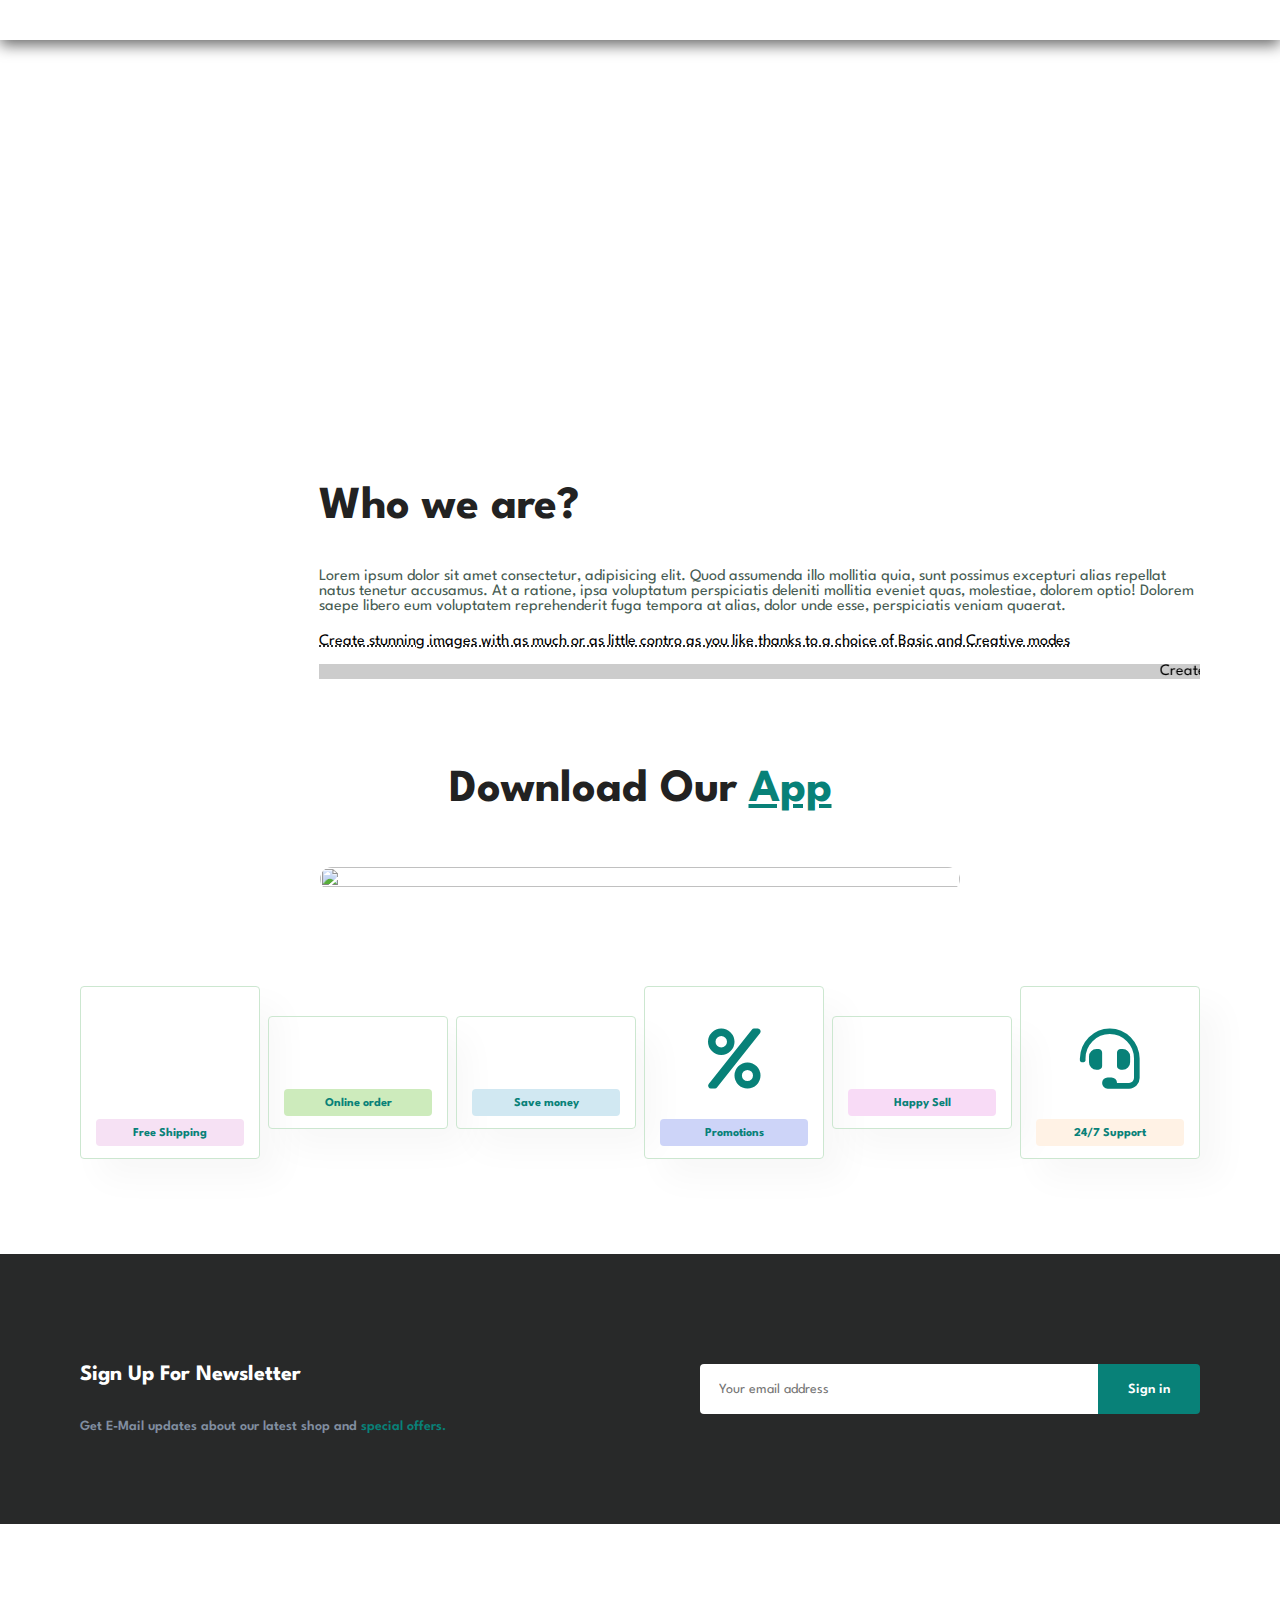
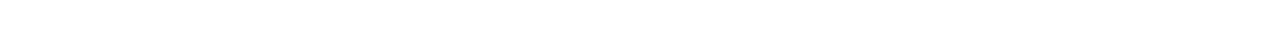
==== commit 93ba5dcc: "update all" ====
--- a/about.html
+++ b/about.html
@@ -102,7 +102,7 @@
 
    
     <script src="essentials.js"></script>
-    <script src="js/script.js"></script>
-    <script src="js/cart.js"></script>
+    <script src="script.js"></script>
+    <script src="cart.js"></script>
   </body>
 </html>
